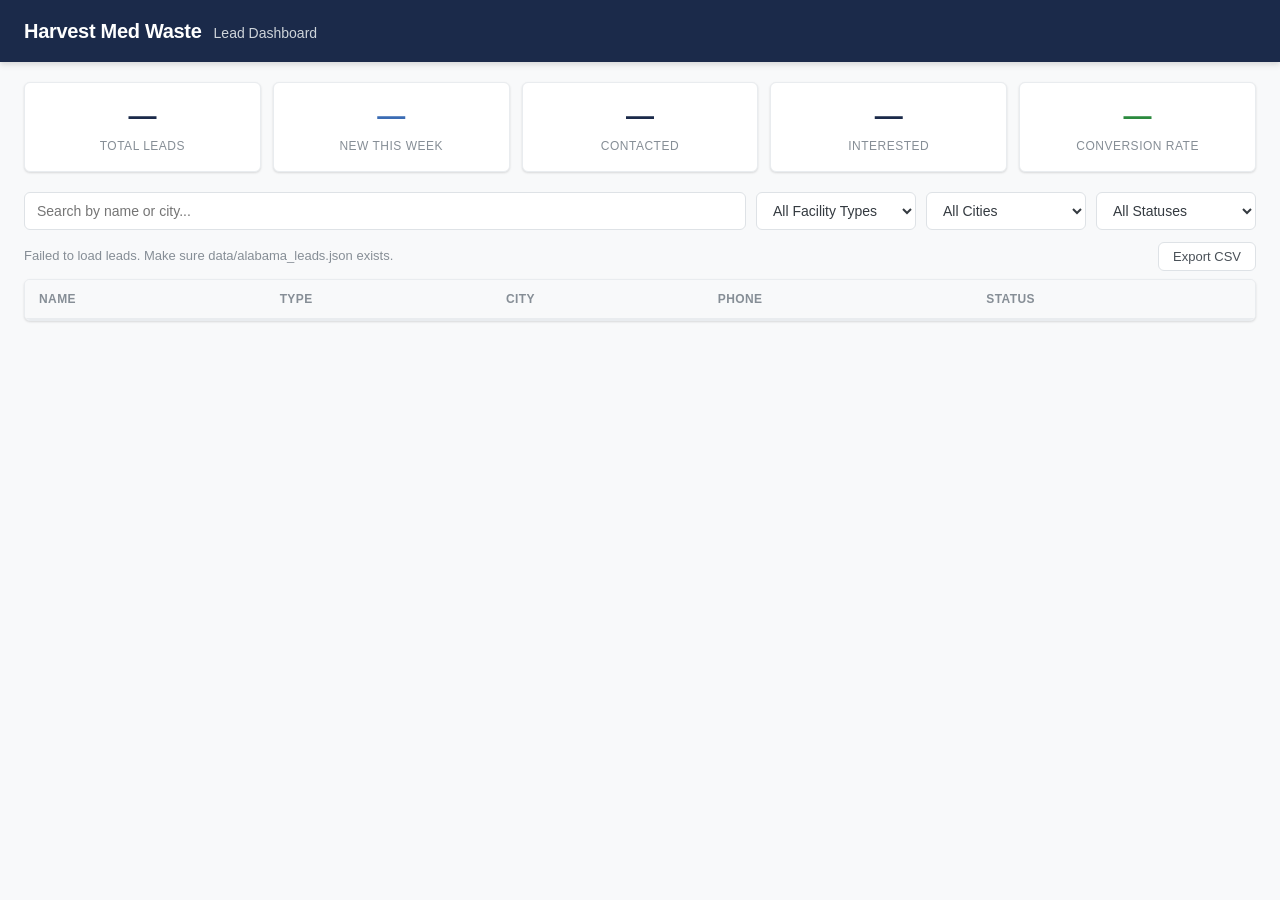
==== index.html @ 7430d59d "Move app files to root for GitHub Pages index.html, style.css, and app.js now live at repo root so G" ====
<!DOCTYPE html>
<html lang="en">
<head>
  <meta charset="UTF-8">
  <meta name="viewport" content="width=device-width, initial-scale=1.0">
  <title>Harvest Med Waste — Lead Dashboard</title>
  <link rel="stylesheet" href="style.css">
</head>
<body>

  <header>
    <div class="header-inner">
      <h1>Harvest Med Waste</h1>
      <span class="header-sub">Lead Dashboard</span>
    </div>
  </header>

  <main>
    <!-- Stats Bar -->
    <section class="stats-bar" id="stats-bar">
      <div class="stat-card">
        <div class="stat-value" id="stat-total">—</div>
        <div class="stat-label">Total Leads</div>
      </div>
      <div class="stat-card stat-new">
        <div class="stat-value" id="stat-new">—</div>
        <div class="stat-label">New This Week</div>
      </div>
      <div class="stat-card">
        <div class="stat-value" id="stat-contacted">—</div>
        <div class="stat-label">Contacted</div>
      </div>
      <div class="stat-card">
        <div class="stat-value" id="stat-interested">—</div>
        <div class="stat-label">Interested</div>
      </div>
      <div class="stat-card stat-conversion">
        <div class="stat-value" id="stat-conversion">—</div>
        <div class="stat-label">Conversion Rate</div>
      </div>
    </section>

    <!-- Filters -->
    <section class="filters">
      <input type="text" id="search" placeholder="Search by name or city..." autocomplete="off">
      <select id="filter-type">
        <option value="">All Facility Types</option>
      </select>
      <select id="filter-city">
        <option value="">All Cities</option>
      </select>
      <select id="filter-status">
        <option value="">All Statuses</option>
        <option value="New">New</option>
        <option value="Contacted">Contacted</option>
        <option value="Interested">Interested</option>
        <option value="Proposal Sent">Proposal Sent</option>
        <option value="Closed Won">Closed Won</option>
        <option value="Not Interested">Not Interested</option>
      </select>
    </section>

    <!-- Results count -->
    <div class="results-info">
      <span id="results-count">Loading...</span>
      <button id="export-btn" title="Export filtered leads to CSV">Export CSV</button>
    </div>

    <!-- Leads Table -->
    <div class="table-wrap">
      <table id="leads-table">
        <thead>
          <tr>
            <th data-sort="name" class="sortable">Name <span class="sort-arrow"></span></th>
            <th data-sort="facility_type" class="sortable">Type <span class="sort-arrow"></span></th>
            <th data-sort="city" class="sortable">City <span class="sort-arrow"></span></th>
            <th data-sort="phone" class="sortable hide-mobile">Phone <span class="sort-arrow"></span></th>
            <th data-sort="status" class="sortable">Status <span class="sort-arrow"></span></th>
          </tr>
        </thead>
        <tbody id="leads-body"></tbody>
      </table>
    </div>

    <!-- Pagination -->
    <div class="pagination" id="pagination"></div>
  </main>

  <script src="app.js"></script>
</body>
</html>
---- style.css ----
/* === Reset & Base === */
*, *::before, *::after { box-sizing: border-box; margin: 0; padding: 0; }

:root {
  --navy: #1b2a4a;
  --navy-light: #2c3e6b;
  --blue-accent: #3b6cb4;
  --white: #ffffff;
  --gray-50: #f8f9fa;
  --gray-100: #f1f3f5;
  --gray-200: #e9ecef;
  --gray-300: #dee2e6;
  --gray-400: #ced4da;
  --gray-500: #adb5bd;
  --gray-600: #868e96;
  --gray-700: #495057;
  --gray-800: #343a40;
  --green: #2b8a3e;
  --green-bg: #ebfbee;
  --red: #c92a2a;
  --red-bg: #fff5f5;
  --amber: #e67700;
  --amber-bg: #fff9db;
  --blue-bg: #e7f5ff;
  --new-week-bg: #e7f5ff;
  --new-week-border: #74c0fc;
  --radius: 6px;
  --shadow: 0 1px 3px rgba(0,0,0,0.08), 0 1px 2px rgba(0,0,0,0.06);
  --shadow-md: 0 4px 6px rgba(0,0,0,0.07), 0 2px 4px rgba(0,0,0,0.06);
}

body {
  font-family: -apple-system, BlinkMacSystemFont, "Segoe UI", Roboto, "Helvetica Neue", Arial, sans-serif;
  background: var(--gray-50);
  color: var(--gray-800);
  line-height: 1.5;
  -webkit-font-smoothing: antialiased;
}

/* === Header === */
header {
  background: var(--navy);
  color: var(--white);
  padding: 16px 24px;
  box-shadow: var(--shadow-md);
  position: sticky;
  top: 0;
  z-index: 100;
}
.header-inner {
  max-width: 1280px;
  margin: 0 auto;
  display: flex;
  align-items: baseline;
  gap: 12px;
}
header h1 {
  font-size: 20px;
  font-weight: 700;
  letter-spacing: -0.3px;
}
.header-sub {
  font-size: 14px;
  color: var(--gray-400);
  font-weight: 400;
}

/* === Main === */
main {
  max-width: 1280px;
  margin: 0 auto;
  padding: 20px 24px 40px;
}

/* === Stats Bar === */
.stats-bar {
  display: grid;
  grid-template-columns: repeat(5, 1fr);
  gap: 12px;
  margin-bottom: 20px;
}
.stat-card {
  background: var(--white);
  border: 1px solid var(--gray-200);
  border-radius: var(--radius);
  padding: 16px;
  text-align: center;
  box-shadow: var(--shadow);
}
.stat-value {
  font-size: 28px;
  font-weight: 700;
  color: var(--navy);
  line-height: 1.2;
}
.stat-label {
  font-size: 12px;
  color: var(--gray-600);
  text-transform: uppercase;
  letter-spacing: 0.5px;
  margin-top: 4px;
}
.stat-new .stat-value { color: var(--blue-accent); }
.stat-conversion .stat-value { color: var(--green); }

/* === Filters === */
.filters {
  display: flex;
  gap: 10px;
  margin-bottom: 12px;
  flex-wrap: wrap;
}
.filters input,
.filters select {
  font-size: 14px;
  padding: 9px 12px;
  border: 1px solid var(--gray-300);
  border-radius: var(--radius);
  background: var(--white);
  color: var(--gray-800);
  outline: none;
  transition: border-color 0.15s;
}
.filters input:focus,
.filters select:focus {
  border-color: var(--blue-accent);
  box-shadow: 0 0 0 3px rgba(59,108,180,0.12);
}
#search {
  flex: 1;
  min-width: 200px;
}
.filters select { min-width: 160px; }

/* === Results Info === */
.results-info {
  display: flex;
  justify-content: space-between;
  align-items: center;
  margin-bottom: 8px;
  font-size: 13px;
  color: var(--gray-600);
}
#export-btn {
  font-size: 13px;
  padding: 6px 14px;
  border: 1px solid var(--gray-300);
  border-radius: var(--radius);
  background: var(--white);
  color: var(--gray-700);
  cursor: pointer;
  transition: all 0.15s;
}
#export-btn:hover { background: var(--gray-100); border-color: var(--gray-400); }

/* === Table === */
.table-wrap {
  background: var(--white);
  border: 1px solid var(--gray-200);
  border-radius: var(--radius);
  box-shadow: var(--shadow);
  overflow-x: auto;
}
table {
  width: 100%;
  border-collapse: collapse;
  font-size: 14px;
}
thead th {
  background: var(--gray-50);
  border-bottom: 2px solid var(--gray-200);
  padding: 10px 14px;
  text-align: left;
  font-weight: 600;
  font-size: 12px;
  text-transform: uppercase;
  letter-spacing: 0.4px;
  color: var(--gray-600);
  white-space: nowrap;
  position: sticky;
  top: 0;
  z-index: 1;
}
th.sortable { cursor: pointer; user-select: none; }
th.sortable:hover { color: var(--navy); }
.sort-arrow { font-size: 10px; margin-left: 2px; }
th.sort-asc .sort-arrow::after { content: " \u25B2"; }
th.sort-desc .sort-arrow::after { content: " \u25BC"; }

tbody tr {
  border-bottom: 1px solid var(--gray-100);
  cursor: pointer;
  transition: background 0.1s;
}
tbody tr:hover { background: var(--gray-50); }
tbody tr.new-this-week { background: var(--new-week-bg); }
tbody tr.new-this-week:hover { background: #d0ebff; }

td {
  padding: 10px 14px;
  vertical-align: middle;
}
td:first-child { font-weight: 500; }

/* Name cell with optional "NEW" badge */
.lead-name { display: flex; align-items: center; gap: 8px; }
.badge-new {
  font-size: 10px;
  font-weight: 700;
  background: var(--blue-accent);
  color: var(--white);
  padding: 1px 6px;
  border-radius: 3px;
  letter-spacing: 0.3px;
  flex-shrink: 0;
}

/* Status pills */
.status-pill {
  display: inline-block;
  font-size: 12px;
  font-weight: 600;
  padding: 3px 10px;
  border-radius: 12px;
  white-space: nowrap;
}
.status-new           { background: var(--blue-bg); color: var(--blue-accent); }
.status-contacted     { background: var(--amber-bg); color: var(--amber); }
.status-interested    { background: var(--green-bg); color: var(--green); }
.status-proposal-sent { background: #f3f0ff; color: #7048e8; }
.status-closed-won    { background: var(--green-bg); color: var(--green); border: 1px solid #b2f2bb; }
.status-not-interested { background: var(--red-bg); color: var(--red); }

/* === Expanded Row (detail panel) === */
tr.detail-row td {
  padding: 0;
  background: var(--gray-50);
  cursor: default;
}
.detail-panel {
  padding: 16px 20px;
  display: grid;
  grid-template-columns: 1fr 1fr;
  gap: 12px 32px;
}
.detail-field label {
  display: block;
  font-size: 11px;
  font-weight: 600;
  text-transform: uppercase;
  letter-spacing: 0.4px;
  color: var(--gray-500);
  margin-bottom: 2px;
}
.detail-field span,
.detail-field a {
  font-size: 14px;
  color: var(--gray-800);
  word-break: break-word;
}
.detail-field a { color: var(--blue-accent); text-decoration: none; }
.detail-field a:hover { text-decoration: underline; }

/* Status select in detail panel */
.detail-status-select {
  font-size: 14px;
  padding: 6px 10px;
  border: 1px solid var(--gray-300);
  border-radius: var(--radius);
  background: var(--white);
  color: var(--gray-800);
}

/* Notes textarea */
.detail-notes {
  grid-column: 1 / -1;
}
.detail-notes textarea {
  width: 100%;
  min-height: 72px;
  padding: 10px 12px;
  font-size: 14px;
  font-family: inherit;
  border: 1px solid var(--gray-300);
  border-radius: var(--radius);
  resize: vertical;
  color: var(--gray-800);
  background: var(--white);
  transition: border-color 0.15s;
}
.detail-notes textarea:focus {
  outline: none;
  border-color: var(--blue-accent);
  box-shadow: 0 0 0 3px rgba(59,108,180,0.12);
}
.detail-notes .save-hint {
  font-size: 11px;
  color: var(--gray-500);
  margin-top: 4px;
}

/* === Pagination === */
.pagination {
  display: flex;
  justify-content: center;
  align-items: center;
  gap: 4px;
  margin-top: 16px;
  flex-wrap: wrap;
}
.pagination button {
  font-size: 13px;
  min-width: 36px;
  height: 36px;
  border: 1px solid var(--gray-300);
  border-radius: var(--radius);
  background: var(--white);
  color: var(--gray-700);
  cursor: pointer;
  transition: all 0.15s;
}
.pagination button:hover { background: var(--gray-100); }
.pagination button.active {
  background: var(--navy);
  color: var(--white);
  border-color: var(--navy);
}
.pagination button:disabled {
  opacity: 0.4;
  cursor: default;
}

/* === Responsive === */
@media (max-width: 900px) {
  .stats-bar {
    grid-template-columns: repeat(3, 1fr);
  }
  .detail-panel {
    grid-template-columns: 1fr;
  }
}

@media (max-width: 640px) {
  header { padding: 12px 16px; }
  header h1 { font-size: 17px; }
  main { padding: 12px 12px 32px; }

  .stats-bar {
    grid-template-columns: repeat(2, 1fr);
    gap: 8px;
  }
  .stat-card { padding: 12px 8px; }
  .stat-value { font-size: 22px; }

  .filters { gap: 8px; }
  .filters select { min-width: 0; flex: 1 1 45%; }
  #search { min-width: 0; flex-basis: 100%; }

  .hide-mobile { display: none; }

  td { padding: 8px 10px; font-size: 13px; }
  th { padding: 8px 10px; }
}
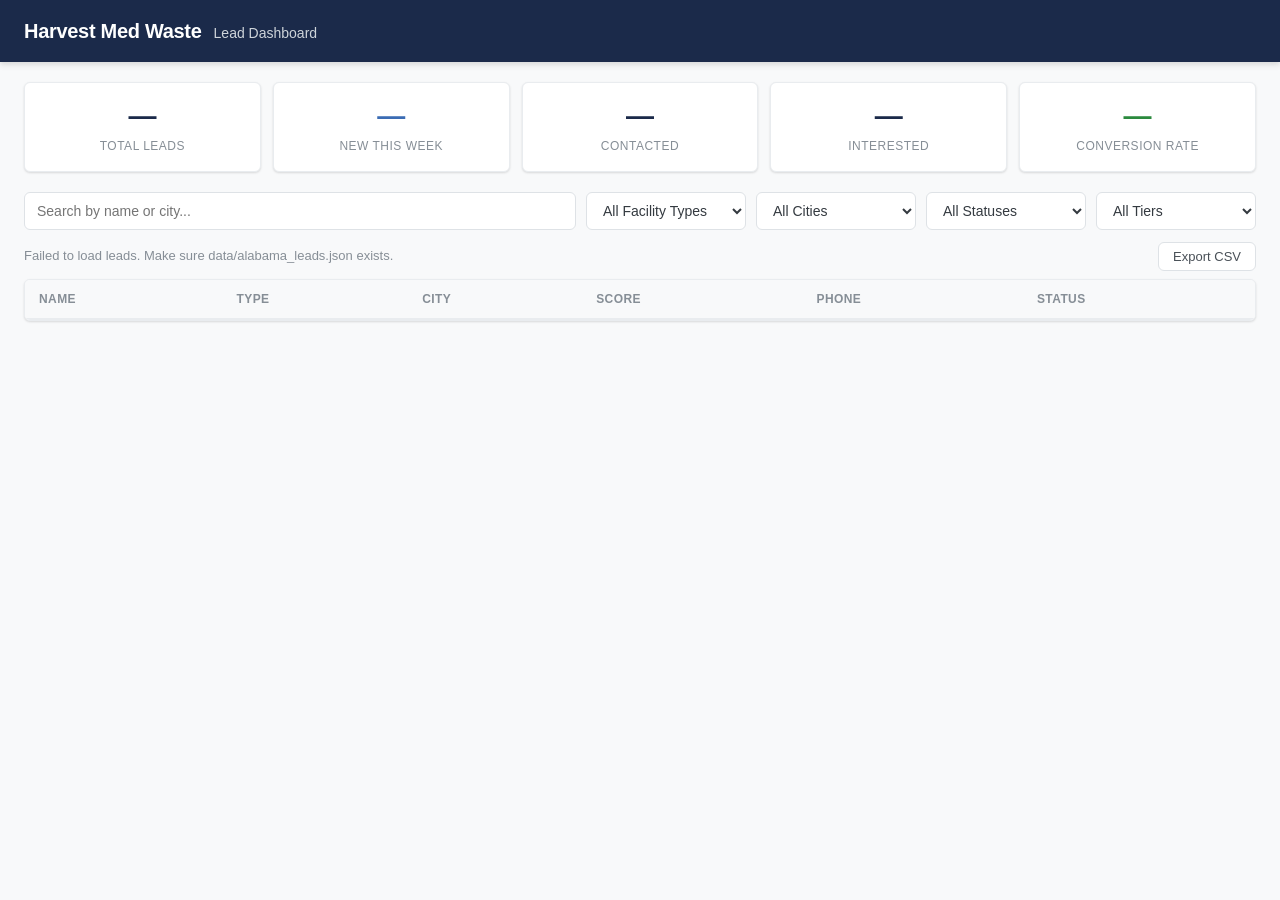
==== commit 15016636: "Add pipeline, DB schema, CRM adapters, UI tweaks Introduce a full lead pipeline and supporting infra" ====
--- a/index.html
+++ b/index.html
@@ -58,6 +58,13 @@
         <option value="Closed Won">Closed Won</option>
         <option value="Not Interested">Not Interested</option>
       </select>
+      <select id="filter-tier">
+        <option value="">All Tiers</option>
+        <option value="Hot">Hot</option>
+        <option value="Warm">Warm</option>
+        <option value="Cool">Cool</option>
+        <option value="Cold">Cold</option>
+      </select>
     </section>
 
     <!-- Results count -->
@@ -74,6 +81,7 @@
             <th data-sort="name" class="sortable">Name <span class="sort-arrow"></span></th>
             <th data-sort="facility_type" class="sortable">Type <span class="sort-arrow"></span></th>
             <th data-sort="city" class="sortable">City <span class="sort-arrow"></span></th>
+            <th data-sort="lead_score" class="sortable hide-mobile">Score <span class="sort-arrow"></span></th>
             <th data-sort="phone" class="sortable hide-mobile">Phone <span class="sort-arrow"></span></th>
             <th data-sort="status" class="sortable">Status <span class="sort-arrow"></span></th>
           </tr>
--- a/style.css
+++ b/style.css
@@ -299,6 +299,40 @@
   margin-top: 4px;
 }
 
+/* === Score Badges (table column) === */
+.score-badge {
+  display: inline-block;
+  font-size: 12px;
+  font-weight: 700;
+  min-width: 32px;
+  padding: 2px 8px;
+  border-radius: 4px;
+  text-align: center;
+  letter-spacing: 0.2px;
+}
+.score-hot  { background: var(--red-bg); color: var(--red); border: 1px solid #ffc9c9; }
+.score-warm { background: var(--amber-bg); color: var(--amber); border: 1px solid #ffe066; }
+.score-cool { background: var(--blue-bg); color: var(--blue-accent); border: 1px solid #a5d8ff; }
+.score-cold { background: var(--gray-100); color: var(--gray-500); border: 1px solid var(--gray-300); }
+.score-none { background: var(--gray-100); color: var(--gray-400); }
+
+/* === Tier Badges (detail panel) === */
+.tier-badge {
+  display: inline-block;
+  font-size: 11px;
+  font-weight: 700;
+  padding: 2px 8px;
+  border-radius: 3px;
+  text-transform: uppercase;
+  letter-spacing: 0.5px;
+  margin-left: 6px;
+  vertical-align: middle;
+}
+.tier-hot  { background: var(--red); color: var(--white); }
+.tier-warm { background: var(--amber); color: var(--white); }
+.tier-cool { background: var(--blue-accent); color: var(--white); }
+.tier-cold { background: var(--gray-500); color: var(--white); }
+
 /* === Pagination === */
 .pagination {
   display: flex;
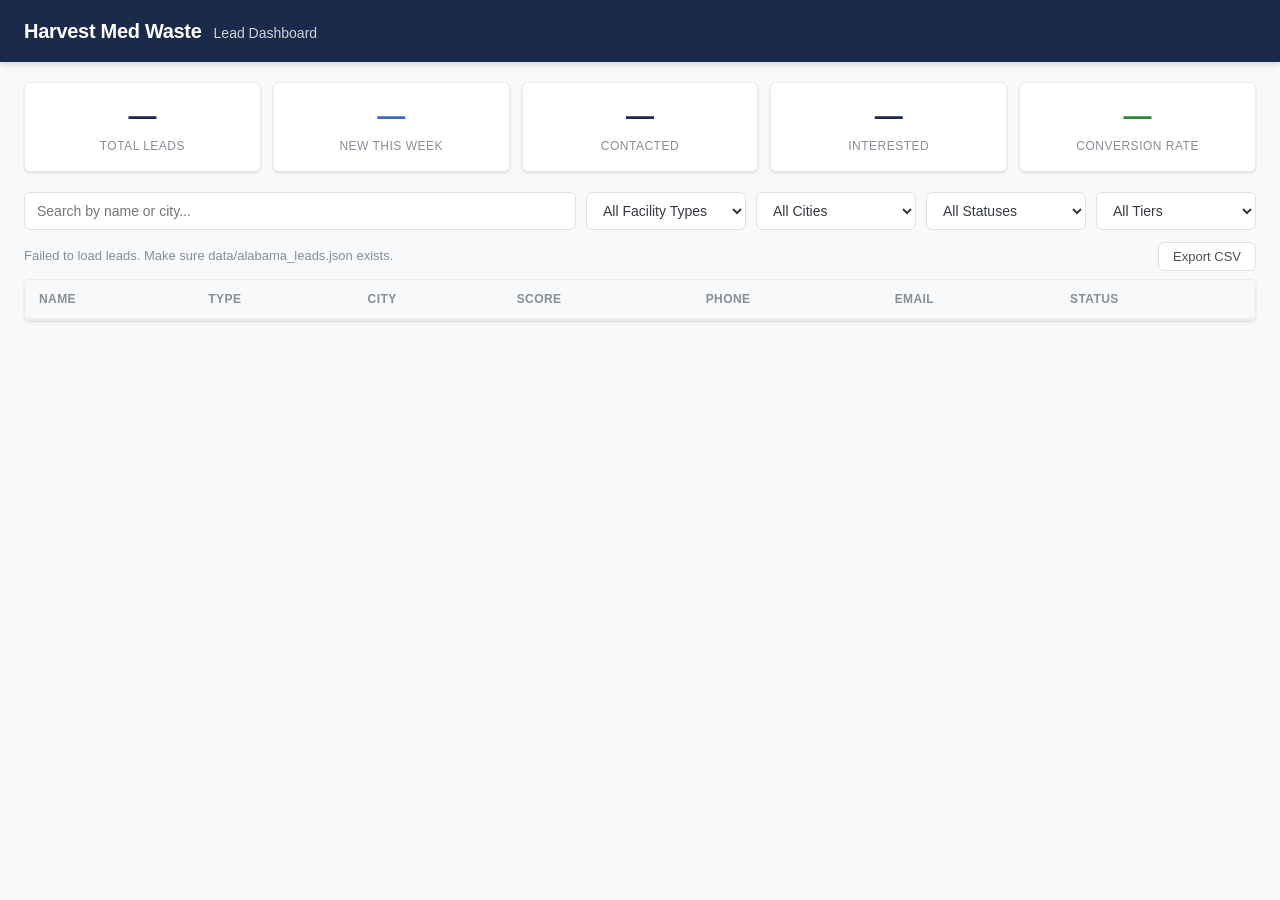
==== commit b4267338: "Expose contact fields and enrich lead data Include contact_email/contact_name/contact_title througho" ====
--- a/index.html
+++ b/index.html
@@ -83,6 +83,7 @@
             <th data-sort="city" class="sortable">City <span class="sort-arrow"></span></th>
             <th data-sort="lead_score" class="sortable hide-mobile">Score <span class="sort-arrow"></span></th>
             <th data-sort="phone" class="sortable hide-mobile">Phone <span class="sort-arrow"></span></th>
+            <th data-sort="contact_email" class="sortable hide-mobile">Email <span class="sort-arrow"></span></th>
             <th data-sort="status" class="sortable">Status <span class="sort-arrow"></span></th>
           </tr>
         </thead>
